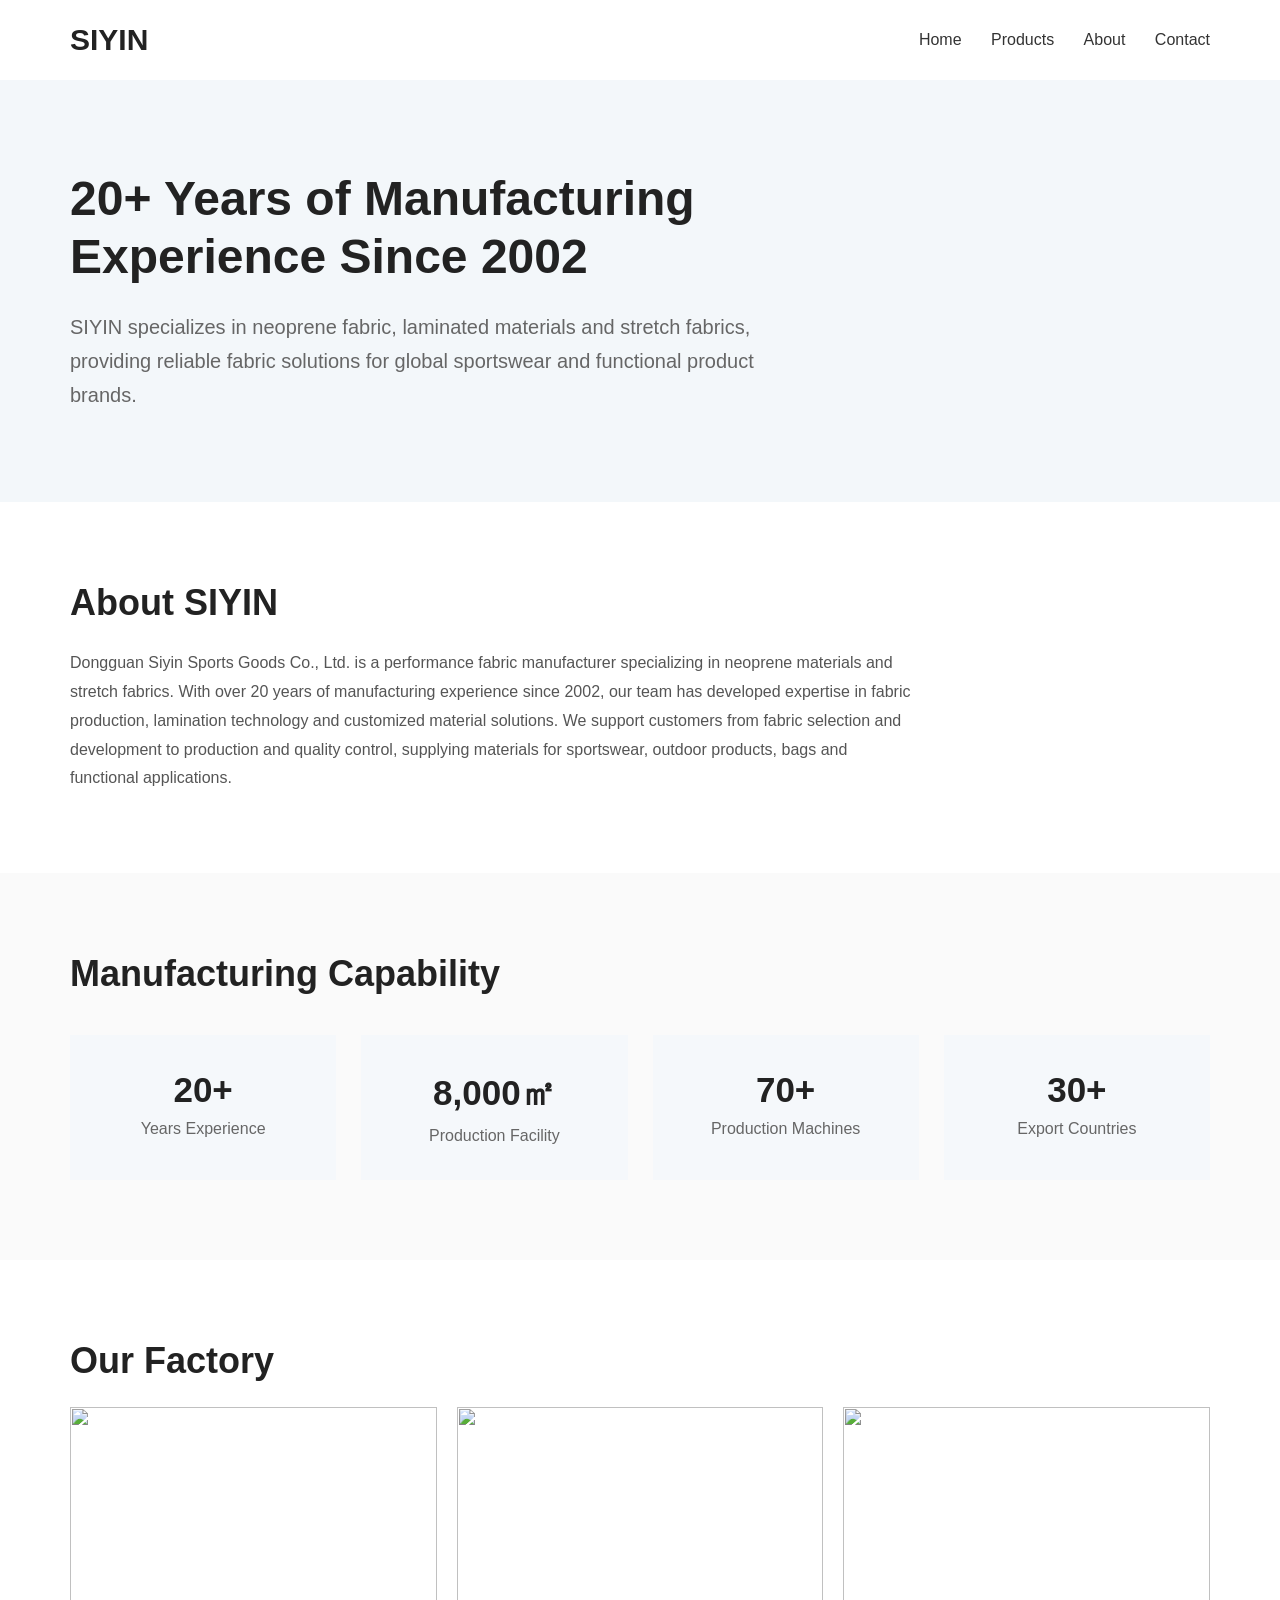
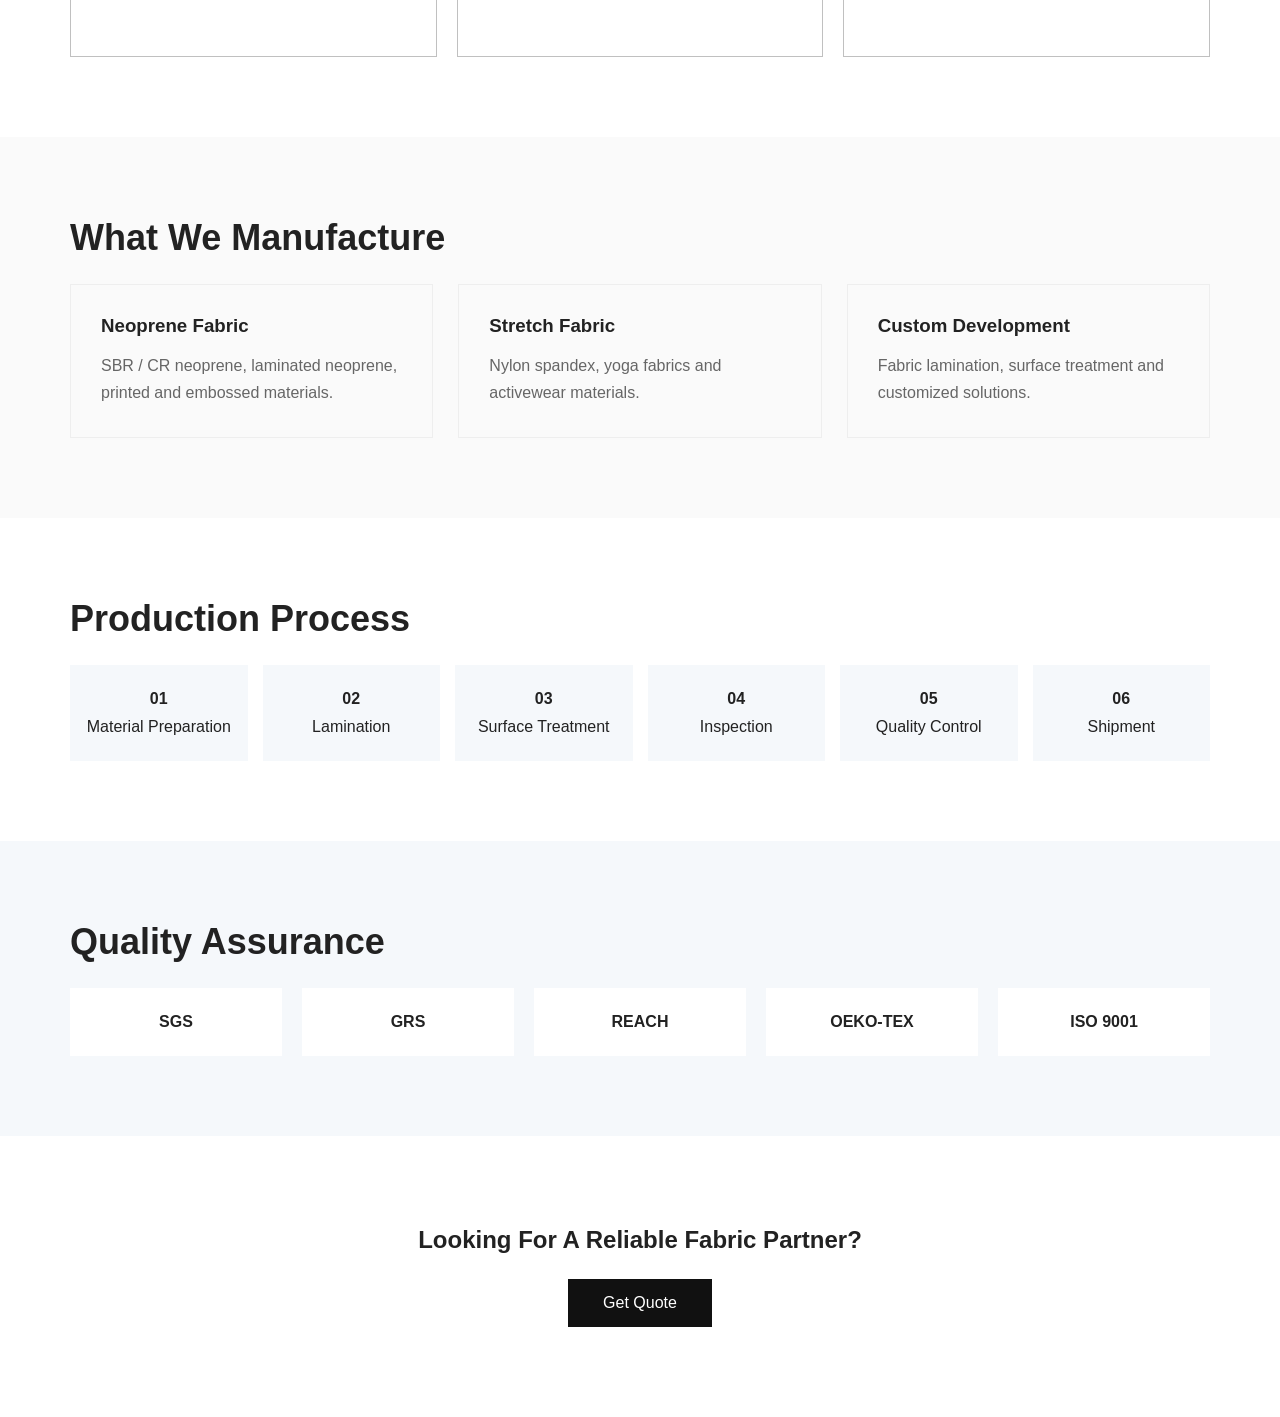
==== about.html @ 76ea2c85 "Add About page with company details and styling This file contains the HTML structure and styling fo" ====
<!DOCTYPE html>
<html lang="en">

<head>

<meta charset="UTF-8">

<meta name="viewport" content="width=device-width, initial-scale=1.0">


<title>
About SIYIN | 20+ Years Fabric Manufacturing Experience Since 2002
</title>


<meta name="description" content="
SIYIN is a performance fabric manufacturer with 20+ years manufacturing experience since 2002, specializing in neoprene fabric, laminated materials and stretch fabrics.
">


<style>


*{
margin:0;
padding:0;
box-sizing:border-box;
font-family:Arial,Helvetica,sans-serif;
}


body{
color:#222;
background:#fff;
}



.container{

max-width:1200px;
margin:auto;
padding:0 30px;

}



/* Header */


header{

height:80px;
display:flex;
align-items:center;
justify-content:space-between;

}


.logo{

font-size:30px;
font-weight:bold;

}


nav a{

margin-left:25px;
text-decoration:none;
color:#333;

}



/* Hero */


.hero{

background:#f3f7fa;
padding:90px 0;

}


.hero h1{

font-size:48px;
max-width:850px;
line-height:1.2;

}


.hero p{

font-size:20px;
color:#666;
margin-top:25px;
max-width:750px;
line-height:1.7;

}



/* Section */


.section{

padding:80px 0;

}


.title{

font-size:36px;
margin-bottom:25px;

}


.text{

color:#555;
line-height:1.8;
max-width:850px;

}



/* Numbers */


.number-grid{

display:grid;
grid-template-columns:repeat(4,1fr);
gap:25px;
margin-top:40px;

}


.number{

background:#f5f8fb;
padding:35px;
text-align:center;

}


.number h3{

font-size:35px;

}


.number p{

color:#666;
margin-top:10px;

}



/* Capability */


.grid{

display:grid;
grid-template-columns:repeat(3,1fr);
gap:25px;

}


.card{

border:1px solid #eee;
padding:30px;

}


.card h3{

margin-bottom:15px;

}


.card p{

color:#666;
line-height:1.7;

}



/* Process */


.process{

display:grid;
grid-template-columns:repeat(6,1fr);
gap:15px;

}


.step{

background:#f5f8fb;
padding:25px 15px;
text-align:center;

}



.step span{

font-weight:bold;
display:block;
margin-bottom:10px;

}



/* Quality */


.quality{

background:#f5f8fb;

}


.cert-grid{

display:grid;
grid-template-columns:repeat(5,1fr);
gap:20px;

}


.cert{

background:white;
padding:25px;
text-align:center;
font-weight:bold;

}



/* Factory images */


.factory-images{

display:grid;
grid-template-columns:repeat(3,1fr);
gap:20px;

}


.factory-images img{

width:100%;
height:250px;
object-fit:cover;

}



/* CTA */


.cta{

text-align:center;
padding:90px 0;

}


.btn{

display:inline-block;
background:#111;
color:white;
padding:15px 35px;
text-decoration:none;
margin-top:25px;

}




@media(max-width:768px){


.hero h1{

font-size:34px;

}


.number-grid,
.grid,
.process,
.cert-grid,
.factory-images{

grid-template-columns:1fr;

}


nav{

display:none;

}


}



</style>


</head>



<body>




<header class="container">


<div class="logo">
SIYIN
</div>


<nav>

<a href="index.html">
Home
</a>


<a href="products.html">
Products
</a>


<a href="about.html">
About
</a>


<a href="#">
Contact
</a>


</nav>


</header>







<!-- HERO -->


<section class="hero">


<div class="container">


<h1>
20+ Years of Manufacturing Experience Since 2002
</h1>


<p>

SIYIN specializes in neoprene fabric, laminated materials and stretch fabrics, providing reliable fabric solutions for global sportswear and functional product brands.

</p>


</div>


</section>







<!-- COMPANY -->


<section class="section">


<div class="container">


<h2 class="title">
About SIYIN
</h2>


<p class="text">

Dongguan Siyin Sports Goods Co., Ltd. is a performance fabric manufacturer specializing in neoprene materials and stretch fabrics.

With over 20 years of manufacturing experience since 2002, our team has developed expertise in fabric production, lamination technology and customized material solutions.

We support customers from fabric selection and development to production and quality control, supplying materials for sportswear, outdoor products, bags and functional applications.

</p>


</div>


</section>








<!-- FACTORY DATA -->


<section class="section" style="background:#fafafa;">


<div class="container">


<h2 class="title">
Manufacturing Capability
</h2>


<div class="number-grid">


<div class="number">

<h3>
20+
</h3>

<p>
Years Experience
</p>

</div>



<div class="number">

<h3>
8,000㎡
</h3>

<p>
Production Facility
</p>

</div>



<div class="number">

<h3>
70+
</h3>

<p>
Production Machines
</p>

</div>



<div class="number">

<h3>
30+
</h3>

<p>
Export Countries
</p>

</div>



</div>


</div>


</section>







<!-- FACTORY PHOTOS -->


<section class="section">


<div class="container">


<h2 class="title">
Our Factory
</h2>


<div class="factory-images">


<img src="images/factory-1.jpg">


<img src="images/factory-2.jpg">


<img src="images/factory-3.jpg">


</div>


</div>


</section>







<!-- PRODUCTS -->


<section class="section" style="background:#fafafa;">


<div class="container">


<h2 class="title">
What We Manufacture
</h2>



<div class="grid">


<div class="card">


<h3>
Neoprene Fabric
</h3>


<p>

SBR / CR neoprene, laminated neoprene, printed and embossed materials.

</p>


</div>



<div class="card">


<h3>
Stretch Fabric
</h3>


<p>

Nylon spandex, yoga fabrics and activewear materials.

</p>


</div>



<div class="card">


<h3>
Custom Development
</h3>


<p>

Fabric lamination, surface treatment and customized solutions.

</p>


</div>



</div>


</div>


</section>








<!-- PROCESS -->


<section class="section">


<div class="container">


<h2 class="title">
Production Process
</h2>



<div class="process">


<div class="step">

<span>01</span>

Material Preparation

</div>



<div class="step">

<span>02</span>

Lamination

</div>



<div class="step">

<span>03</span>

Surface Treatment

</div>



<div class="step">

<span>04</span>

Inspection

</div>



<div class="step">

<span>05</span>

Quality Control

</div>



<div class="step">

<span>06</span>

Shipment

</div>



</div>


</div>


</section>







<!-- QUALITY -->


<section class="section quality">


<div class="container">


<h2 class="title">
Quality Assurance
</h2>


<div class="cert-grid">


<div class="cert">
SGS
</div>


<div class="cert">
GRS
</div>


<div class="cert">
REACH
</div>


<div class="cert">
OEKO-TEX
</div>


<div class="cert">
ISO 9001
</div>


</div>


</div>


</section>








<section class="cta">


<h2>
Looking For A Reliable Fabric Partner?
</h2>


<a class="btn" href="#">
Get Quote
</a>


</section>





</body>

</html>
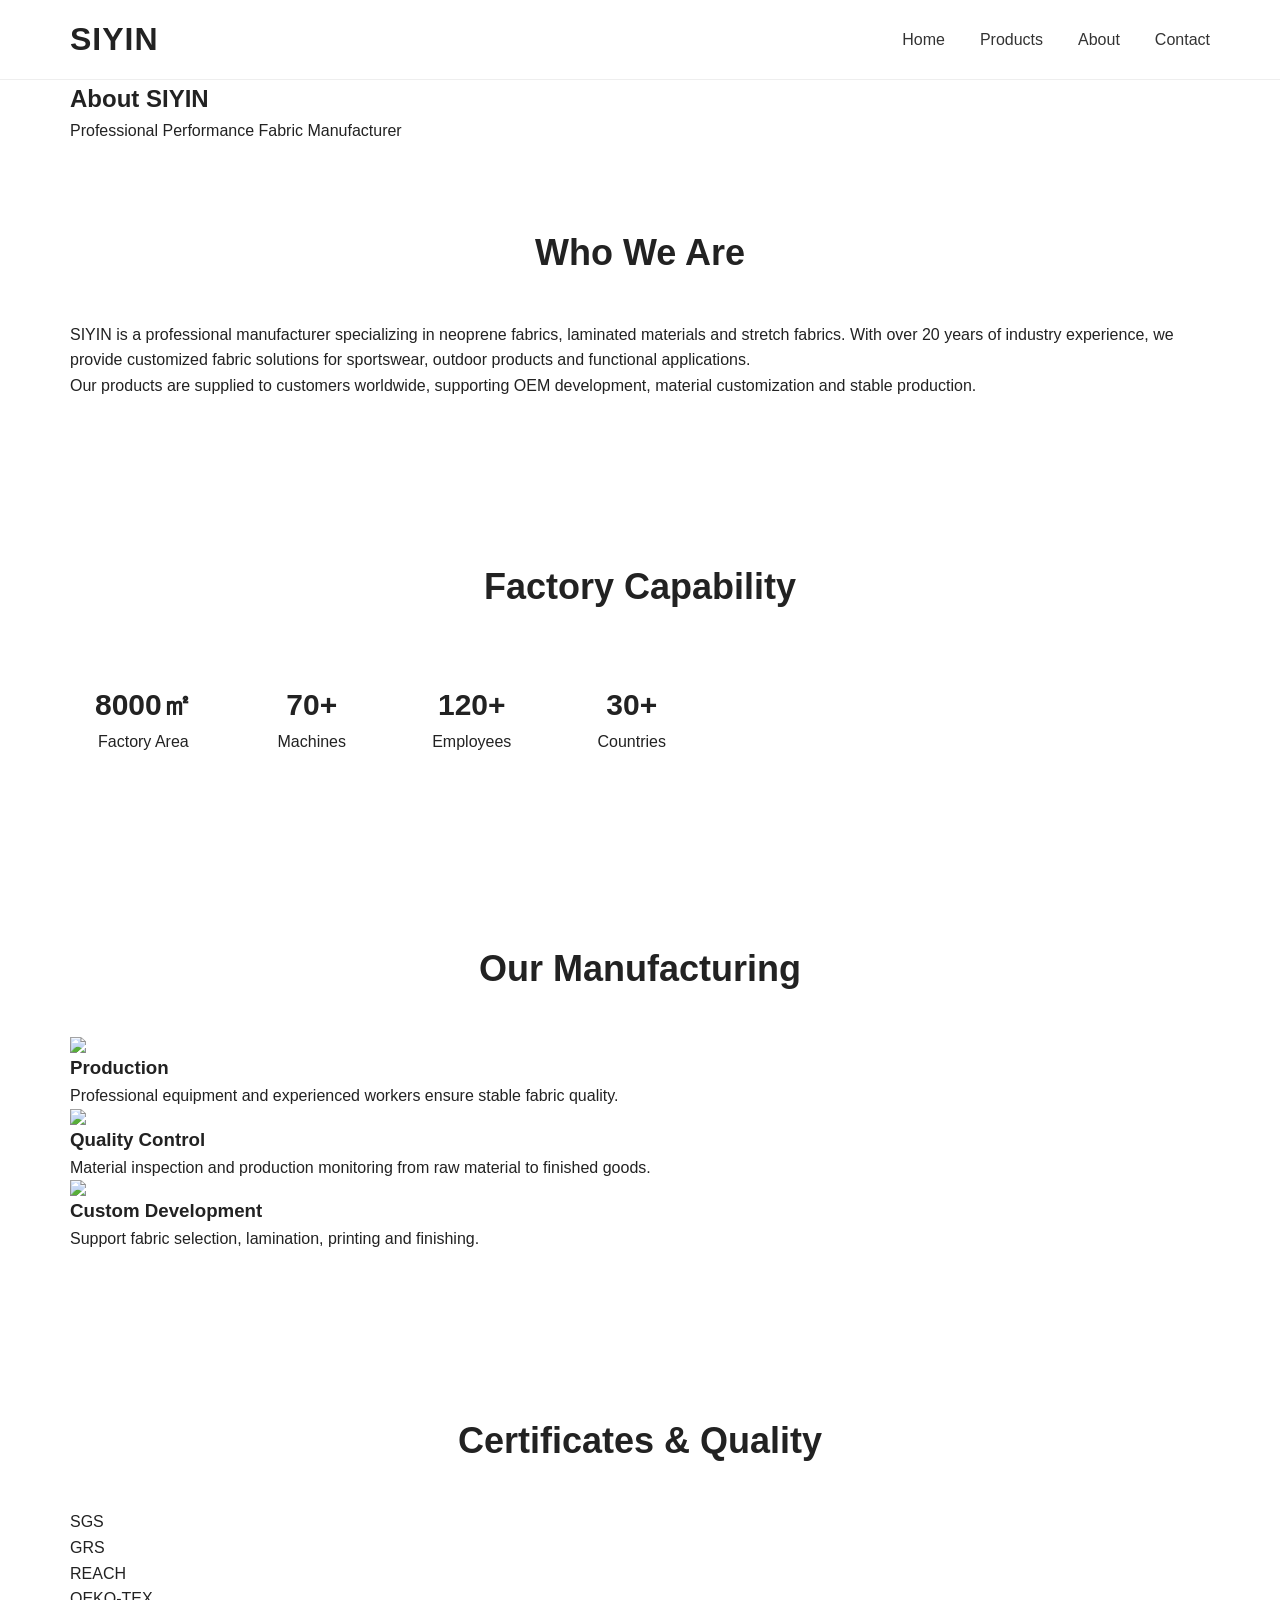
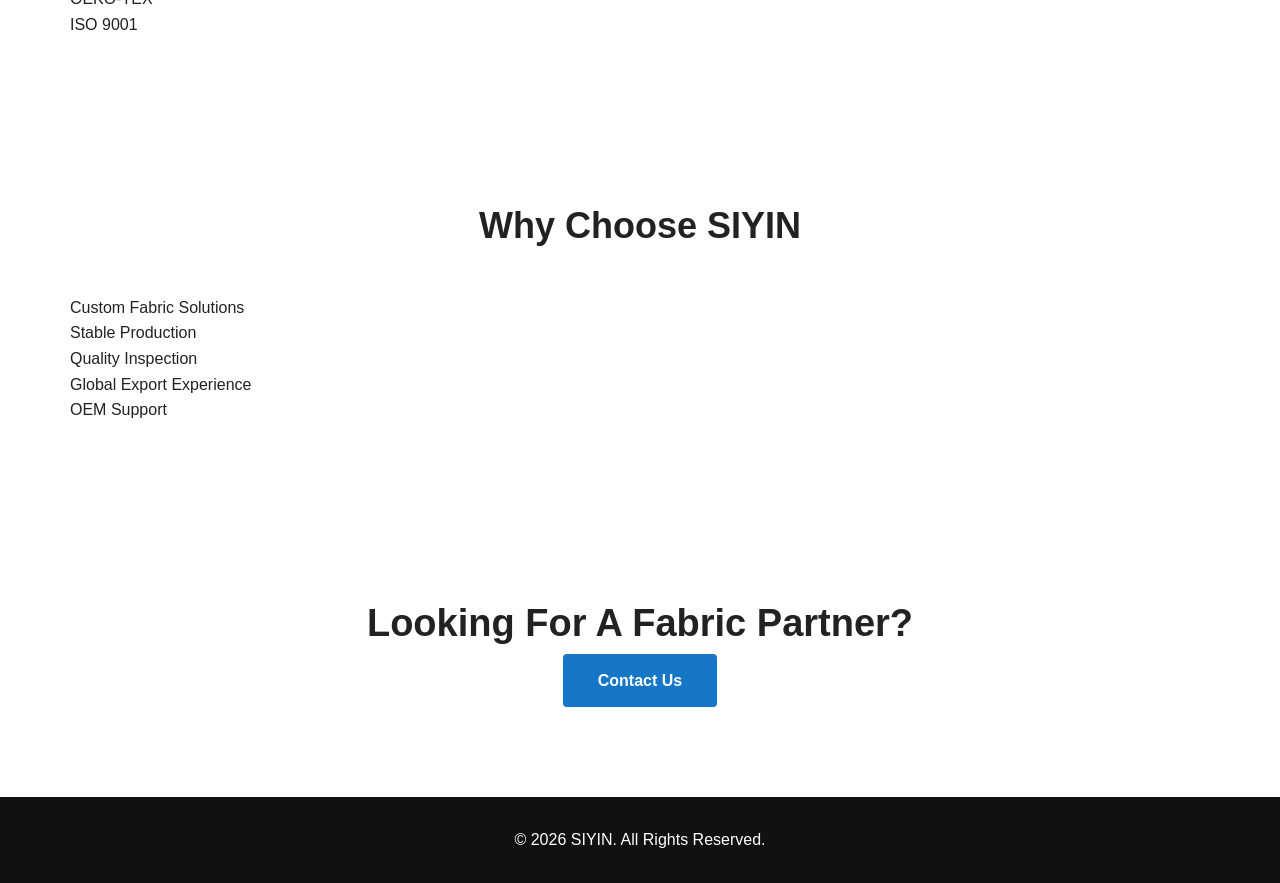
==== commit 8bee7306: "Revise title and content for about.html Updated the title and meta description for clarity and brand" ====
--- a/about.html
+++ b/about.html
@@ -9,350 +9,16 @@
 
 
 <title>
-About SIYIN | 20+ Years Fabric Manufacturing Experience Since 2002
+About SIYIN | Performance Fabric Manufacturer
 </title>
 
 
 <meta name="description" content="
-SIYIN is a performance fabric manufacturer with 20+ years manufacturing experience since 2002, specializing in neoprene fabric, laminated materials and stretch fabrics.
+SIYIN is a professional neoprene and stretch fabric manufacturer with factory capabilities, quality control and OEM experience.
 ">
 
 
-<style>
-
-
-*{
-margin:0;
-padding:0;
-box-sizing:border-box;
-font-family:Arial,Helvetica,sans-serif;
-}
-
-
-body{
-color:#222;
-background:#fff;
-}
-
-
-
-.container{
-
-max-width:1200px;
-margin:auto;
-padding:0 30px;
-
-}
-
-
-
-/* Header */
-
-
-header{
-
-height:80px;
-display:flex;
-align-items:center;
-justify-content:space-between;
-
-}
-
-
-.logo{
-
-font-size:30px;
-font-weight:bold;
-
-}
-
-
-nav a{
-
-margin-left:25px;
-text-decoration:none;
-color:#333;
-
-}
-
-
-
-/* Hero */
-
-
-.hero{
-
-background:#f3f7fa;
-padding:90px 0;
-
-}
-
-
-.hero h1{
-
-font-size:48px;
-max-width:850px;
-line-height:1.2;
-
-}
-
-
-.hero p{
-
-font-size:20px;
-color:#666;
-margin-top:25px;
-max-width:750px;
-line-height:1.7;
-
-}
-
-
-
-/* Section */
-
-
-.section{
-
-padding:80px 0;
-
-}
-
-
-.title{
-
-font-size:36px;
-margin-bottom:25px;
-
-}
-
-
-.text{
-
-color:#555;
-line-height:1.8;
-max-width:850px;
-
-}
-
-
-
-/* Numbers */
-
-
-.number-grid{
-
-display:grid;
-grid-template-columns:repeat(4,1fr);
-gap:25px;
-margin-top:40px;
-
-}
-
-
-.number{
-
-background:#f5f8fb;
-padding:35px;
-text-align:center;
-
-}
-
-
-.number h3{
-
-font-size:35px;
-
-}
-
-
-.number p{
-
-color:#666;
-margin-top:10px;
-
-}
-
-
-
-/* Capability */
-
-
-.grid{
-
-display:grid;
-grid-template-columns:repeat(3,1fr);
-gap:25px;
-
-}
-
-
-.card{
-
-border:1px solid #eee;
-padding:30px;
-
-}
-
-
-.card h3{
-
-margin-bottom:15px;
-
-}
-
-
-.card p{
-
-color:#666;
-line-height:1.7;
-
-}
-
-
-
-/* Process */
-
-
-.process{
-
-display:grid;
-grid-template-columns:repeat(6,1fr);
-gap:15px;
-
-}
-
-
-.step{
-
-background:#f5f8fb;
-padding:25px 15px;
-text-align:center;
-
-}
-
-
-
-.step span{
-
-font-weight:bold;
-display:block;
-margin-bottom:10px;
-
-}
-
-
-
-/* Quality */
-
-
-.quality{
-
-background:#f5f8fb;
-
-}
-
-
-.cert-grid{
-
-display:grid;
-grid-template-columns:repeat(5,1fr);
-gap:20px;
-
-}
-
-
-.cert{
-
-background:white;
-padding:25px;
-text-align:center;
-font-weight:bold;
-
-}
-
-
-
-/* Factory images */
-
-
-.factory-images{
-
-display:grid;
-grid-template-columns:repeat(3,1fr);
-gap:20px;
-
-}
-
-
-.factory-images img{
-
-width:100%;
-height:250px;
-object-fit:cover;
-
-}
-
-
-
-/* CTA */
-
-
-.cta{
-
-text-align:center;
-padding:90px 0;
-
-}
-
-
-.btn{
-
-display:inline-block;
-background:#111;
-color:white;
-padding:15px 35px;
-text-decoration:none;
-margin-top:25px;
-
-}
-
-
-
-
-@media(max-width:768px){
-
-
-.hero h1{
-
-font-size:34px;
-
-}
-
-
-.number-grid,
-.grid,
-.process,
-.cert-grid,
-.factory-images{
-
-grid-template-columns:1fr;
-
-}
-
-
-nav{
-
-display:none;
-
-}
-
-
-}
-
-
-
-</style>
+<link rel="stylesheet" href="css/style.css">
 
 
 </head>
@@ -363,8 +29,9 @@
 
 
 
-
-<header class="container">
+<header>
+
+<div class="container header">
 
 
 <div class="logo">
@@ -389,7 +56,7 @@
 </a>
 
 
-<a href="#">
+<a href="contact.html">
 Contact
 </a>
 
@@ -397,6 +64,8 @@
 </nav>
 
 
+</div>
+
 </header>
 
 
@@ -405,39 +74,37 @@
 
 
 
-<!-- HERO -->
-
-
-<section class="hero">
+<!-- Banner -->
+
+
+<section class="page-banner">
 
 
 <div class="container">
 
 
 <h1>
-20+ Years of Manufacturing Experience Since 2002
+About SIYIN
 </h1>
 
 
 <p>
-
-SIYIN specializes in neoprene fabric, laminated materials and stretch fabrics, providing reliable fabric solutions for global sportswear and functional product brands.
-
-</p>
-
-
-</div>
-
-
-</section>
-
-
-
-
-
-
-
-<!-- COMPANY -->
+Professional Performance Fabric Manufacturer
+</p>
+
+
+</div>
+
+
+</section>
+
+
+
+
+
+
+
+<!-- Company Introduction -->
 
 
 <section class="section">
@@ -446,252 +113,293 @@
 <div class="container">
 
 
-<h2 class="title">
-About SIYIN
+<h2>
+Who We Are
 </h2>
 
 
-<p class="text">
-
-Dongguan Siyin Sports Goods Co., Ltd. is a performance fabric manufacturer specializing in neoprene materials and stretch fabrics.
-
-With over 20 years of manufacturing experience since 2002, our team has developed expertise in fabric production, lamination technology and customized material solutions.
-
-We support customers from fabric selection and development to production and quality control, supplying materials for sportswear, outdoor products, bags and functional applications.
-
-</p>
-
-
-</div>
-
-
-</section>
-
-
-
-
-
-
-
-
-<!-- FACTORY DATA -->
-
-
-<section class="section" style="background:#fafafa;">
+
+<p>
+
+SIYIN is a professional manufacturer specializing in
+neoprene fabrics, laminated materials and stretch fabrics.
+
+With over 20 years of industry experience,
+we provide customized fabric solutions for sportswear,
+outdoor products and functional applications.
+
+</p>
+
+
+
+<p>
+
+Our products are supplied to customers worldwide,
+supporting OEM development, material customization
+and stable production.
+
+</p>
+
+
+
+</div>
+
+
+</section>
+
+
+
+
+
+
+
+
+<!-- Factory -->
+
+
+<section class="gray section">
 
 
 <div class="container">
 
 
-<h2 class="title">
-Manufacturing Capability
+<h2>
+Factory Capability
 </h2>
 
 
-<div class="number-grid">
-
-
-<div class="number">
+
+<div class="numbers">
+
+
+<div>
+
+<strong>
+8000㎡
+</strong>
+
+Factory Area
+
+</div>
+
+
+
+
+<div>
+
+<strong>
+70+
+</strong>
+
+Machines
+
+</div>
+
+
+
+
+
+<div>
+
+<strong>
+120+
+</strong>
+
+Employees
+
+</div>
+
+
+
+
+
+<div>
+
+<strong>
+30+
+</strong>
+
+Countries
+
+</div>
+
+
+
+</div>
+
+
+</div>
+
+
+</section>
+
+
+
+
+
+
+
+
+<!-- Production -->
+
+
+<section class="section">
+
+
+<div class="container">
+
+
+<h2>
+Our Manufacturing
+
+</h2>
+
+
+<div class="factory-grid">
+
+
+<div>
+
+<img src="images/factory.jpg">
 
 <h3>
-20+
+Production
+
 </h3>
 
 <p>
-Years Experience
-</p>
-
-</div>
-
-
-
-<div class="number">
+
+Professional equipment and experienced workers
+ensure stable fabric quality.
+
+</p>
+
+</div>
+
+
+
+
+
+<div>
+
+<img src="images/qc.jpg">
 
 <h3>
-8,000㎡
+Quality Control
+
 </h3>
 
-<p>
-Production Facility
-</p>
-
-</div>
-
-
-
-<div class="number">
-
-<h3>
-70+
-</h3>
-
-<p>
-Production Machines
-</p>
-
-</div>
-
-
-
-<div class="number">
-
-<h3>
-30+
-</h3>
-
-<p>
-Export Countries
-</p>
-
-</div>
-
-
-
-</div>
-
-
-</div>
-
-
-</section>
-
-
-
-
-
-
-
-<!-- FACTORY PHOTOS -->
-
-
-<section class="section">
-
-
-<div class="container">
-
-
-<h2 class="title">
-Our Factory
-</h2>
-
-
-<div class="factory-images">
-
-
-<img src="images/factory-1.jpg">
-
-
-<img src="images/factory-2.jpg">
-
-
-<img src="images/factory-3.jpg">
-
-
-</div>
-
-
-</div>
-
-
-</section>
-
-
-
-
-
-
-
-<!-- PRODUCTS -->
-
-
-<section class="section" style="background:#fafafa;">
-
-
-<div class="container">
-
-
-<h2 class="title">
-What We Manufacture
-</h2>
-
-
-
-<div class="grid">
-
-
-<div class="card">
-
-
-<h3>
-Neoprene Fabric
-</h3>
-
-
-<p>
-
-SBR / CR neoprene, laminated neoprene, printed and embossed materials.
-
-</p>
-
-
-</div>
-
-
-
-<div class="card">
-
-
-<h3>
-Stretch Fabric
-</h3>
-
-
-<p>
-
-Nylon spandex, yoga fabrics and activewear materials.
-
-</p>
-
-
-</div>
-
-
-
-<div class="card">
+
+<p>
+
+Material inspection and production monitoring
+from raw material to finished goods.
+
+</p>
+
+
+</div>
+
+
+
+
+
+<div>
+
+<img src="images/sample.jpg">
 
 
 <h3>
 Custom Development
+
 </h3>
 
 
 <p>
 
-Fabric lamination, surface treatment and customized solutions.
-
-</p>
-
-
-</div>
-
-
-
-</div>
-
-
-</div>
-
-
-</section>
-
-
-
-
-
-
-
-
-<!-- PROCESS -->
+Support fabric selection,
+lamination, printing and finishing.
+
+</p>
+
+
+</div>
+
+
+
+</div>
+
+
+</div>
+
+
+</section>
+
+
+
+
+
+
+
+
+<!-- Certifications -->
+
+
+<section class="gray section">
+
+
+<div class="container">
+
+
+<h2>
+Certificates & Quality
+</h2>
+
+
+<div class="cert-grid">
+
+
+<div>
+SGS
+</div>
+
+
+<div>
+GRS
+</div>
+
+
+<div>
+REACH
+</div>
+
+
+<div>
+OEKO-TEX
+</div>
+
+
+<div>
+ISO 9001
+</div>
+
+
+</div>
+
+
+
+</div>
+
+
+</section>
+
+
+
+
+
+
+
+<!-- Why Choose -->
 
 
 <section class="section">
@@ -700,156 +408,78 @@
 <div class="container">
 
 
-<h2 class="title">
-Production Process
+<h2>
+Why Choose SIYIN
 </h2>
 
 
 
-<div class="process">
-
-
-<div class="step">
-
-<span>01</span>
-
-Material Preparation
-
-</div>
-
-
-
-<div class="step">
-
-<span>02</span>
-
-Lamination
-
-</div>
-
-
-
-<div class="step">
-
-<span>03</span>
-
-Surface Treatment
-
-</div>
-
-
-
-<div class="step">
-
-<span>04</span>
-
-Inspection
-
-</div>
-
-
-
-<div class="step">
-
-<span>05</span>
-
-Quality Control
-
-</div>
-
-
-
-<div class="step">
-
-<span>06</span>
-
-Shipment
-
-</div>
-
-
-
-</div>
-
-
-</div>
-
-
-</section>
-
-
-
-
-
-
-
-<!-- QUALITY -->
-
-
-<section class="section quality">
-
-
-<div class="container">
-
-
-<h2 class="title">
-Quality Assurance
+<div class="feature-grid">
+
+
+<div>
+
+Custom Fabric Solutions
+
+</div>
+
+
+<div>
+
+Stable Production
+
+</div>
+
+
+<div>
+
+Quality Inspection
+
+</div>
+
+
+<div>
+
+Global Export Experience
+
+</div>
+
+
+<div>
+
+OEM Support
+
+</div>
+
+
+
+</div>
+
+
+
+</div>
+
+
+</section>
+
+
+
+
+
+
+
+<section class="cta">
+
+
+<h2>
+Looking For A Fabric Partner?
 </h2>
 
 
-<div class="cert-grid">
-
-
-<div class="cert">
-SGS
-</div>
-
-
-<div class="cert">
-GRS
-</div>
-
-
-<div class="cert">
-REACH
-</div>
-
-
-<div class="cert">
-OEKO-TEX
-</div>
-
-
-<div class="cert">
-ISO 9001
-</div>
-
-
-</div>
-
-
-</div>
-
-
-</section>
-
-
-
-
-
-
-
-
-<section class="cta">
-
-
-<h2>
-Looking For A Reliable Fabric Partner?
-</h2>
-
-
-<a class="btn" href="#">
-Get Quote
+<a href="contact.html" class="btn">
+
+Contact Us
+
 </a>
 
 
@@ -859,6 +489,19 @@
 
 
 
+
+
+<footer>
+
+<p>
+© 2026 SIYIN. All Rights Reserved.
+</p>
+
+</footer>
+
+
+
 </body>
 
+
 </html>
--- a/css/style.css
+++ b/css/style.css
@@ -0,0 +1,588 @@
+*{
+    margin:0;
+    padding:0;
+    box-sizing:border-box;
+}
+
+
+body{
+    font-family:Arial, Helvetica, sans-serif;
+    color:#222;
+    background:#fff;
+    line-height:1.6;
+}
+
+
+img{
+    max-width:100%;
+    display:block;
+}
+
+
+a{
+    text-decoration:none;
+    color:inherit;
+}
+
+
+.container{
+    max-width:1200px;
+    margin:auto;
+    padding:0 30px;
+}
+
+
+
+/* =================
+Header
+================= */
+
+
+header{
+    height:80px;
+    border-bottom:1px solid #eee;
+    background:white;
+}
+
+
+.header{
+    height:100%;
+    display:flex;
+    justify-content:space-between;
+    align-items:center;
+}
+
+
+.logo{
+    font-size:32px;
+    font-weight:700;
+    letter-spacing:1px;
+}
+
+
+
+nav{
+    display:flex;
+    align-items:center;
+    gap:35px;
+}
+
+
+nav>a,
+.dropdown>a{
+    font-size:16px;
+    color:#333;
+}
+
+
+nav a:hover{
+    color:#1677c8;
+}
+
+
+
+/* =================
+Dropdown
+================= */
+
+
+.dropdown{
+    position:relative;
+}
+
+
+.menu{
+
+    position:absolute;
+    top:35px;
+    left:-40px;
+
+    width:420px;
+
+    background:#fff;
+
+    border:1px solid #eee;
+
+    padding:20px;
+
+    display:none;
+
+    box-shadow:0 10px 30px rgba(0,0,0,.08);
+
+    z-index:20;
+
+}
+
+
+.dropdown:hover .menu{
+    display:block;
+}
+
+
+
+.menu a{
+
+    display:flex;
+
+    gap:18px;
+
+    padding:15px;
+
+    border-radius:8px;
+
+}
+
+
+
+.menu a:hover{
+
+    background:#f5f8fb;
+
+}
+
+
+
+.menu img{
+
+    width:80px;
+
+    height:80px;
+
+    object-fit:cover;
+
+}
+
+
+
+.menu h4{
+
+    font-size:18px;
+
+}
+
+
+.menu p{
+
+    font-size:14px;
+
+    color:#777;
+
+}
+
+
+
+
+
+/* =================
+Hero
+================= */
+
+
+.hero{
+
+    background:#f4f8fb;
+
+    padding:90px 0;
+
+}
+
+
+
+.hero-content{
+
+    display:grid;
+
+    grid-template-columns:1fr 1fr;
+
+    align-items:center;
+
+    gap:60px;
+
+}
+
+
+
+.hero h1{
+
+    font-size:52px;
+
+    line-height:1.15;
+
+    margin-bottom:25px;
+
+}
+
+
+
+.hero p{
+
+    font-size:20px;
+
+    color:#666;
+
+    margin-bottom:35px;
+
+}
+
+
+
+.hero-image img{
+
+    border-radius:8px;
+
+}
+
+
+
+
+
+/* Button */
+
+
+.btn{
+
+    display:inline-block;
+
+    background:#1677c8;
+
+    color:white;
+
+    padding:14px 35px;
+
+    border-radius:4px;
+
+    font-weight:600;
+
+}
+
+
+.btn:hover{
+
+    background:#095fa8;
+
+}
+
+
+
+
+
+/* =================
+Sections
+================= */
+
+
+.section{
+
+    padding:80px 0;
+
+}
+
+
+
+.section h2,
+.about-mini h2{
+
+    font-size:36px;
+
+    margin-bottom:40px;
+
+    text-align:center;
+
+}
+
+
+
+
+
+/* =================
+Products
+================= */
+
+
+.product-grid{
+
+    display:grid;
+
+    grid-template-columns:repeat(2,1fr);
+
+    gap:40px;
+
+}
+
+
+
+.product-card{
+
+    border:1px solid #eee;
+
+    background:white;
+
+    padding-bottom:30px;
+
+    transition:.3s;
+
+}
+
+
+
+.product-card:hover{
+
+    transform:translateY(-5px);
+
+    box-shadow:0 10px 30px rgba(0,0,0,.08);
+
+}
+
+
+
+.product-card img{
+
+    width:100%;
+
+    height:350px;
+
+    object-fit:cover;
+
+}
+
+
+
+.product-card h3{
+
+    font-size:26px;
+
+    padding:25px 30px 10px;
+
+}
+
+
+
+.product-card p{
+
+    color:#666;
+
+    padding:0 30px;
+
+}
+
+
+
+.product-card a{
+
+    display:block;
+
+    padding:20px 30px 0;
+
+    color:#1677c8;
+
+    font-weight:bold;
+
+}
+
+
+
+
+
+/* =================
+About Mini
+================= */
+
+
+.about-mini{
+
+    background:#f5f8fb;
+
+    padding:70px 0;
+
+}
+
+
+
+.about-mini .container{
+
+    display:flex;
+
+    justify-content:space-between;
+
+    align-items:center;
+
+    gap:60px;
+
+}
+
+
+
+.about-mini p{
+
+    max-width:600px;
+
+    color:#555;
+
+}
+
+
+
+.numbers{
+
+    display:flex;
+
+    gap:30px;
+
+}
+
+
+
+.numbers div{
+
+    background:white;
+
+    padding:25px;
+
+    text-align:center;
+
+    min-width:130px;
+
+}
+
+
+
+.numbers strong{
+
+    display:block;
+
+    font-size:30px;
+
+}
+
+
+
+
+
+/* =================
+CTA
+================= */
+
+
+.cta{
+
+    text-align:center;
+
+    padding:90px 20px;
+
+}
+
+
+
+.cta h2{
+
+    font-size:38px;
+
+}
+
+
+
+.cta p{
+
+    color:#666;
+
+    margin:20px 0 30px;
+
+}
+
+
+
+
+
+/* Footer */
+
+
+footer{
+
+    background:#111;
+
+    color:white;
+
+    padding:30px;
+
+    text-align:center;
+
+}
+
+
+
+
+
+
+
+/* =================
+Mobile
+================= */
+
+
+@media(max-width:768px){
+
+
+.container{
+
+    padding:0 20px;
+
+}
+
+
+
+nav{
+
+    display:none;
+
+}
+
+
+
+.hero-content{
+
+    grid-template-columns:1fr;
+
+}
+
+
+
+.hero h1{
+
+    font-size:36px;
+
+}
+
+
+
+.product-grid{
+
+    grid-template-columns:1fr;
+
+}
+
+
+
+.product-card img{
+
+    height:260px;
+
+}
+
+
+
+.about-mini .container{
+
+    flex-direction:column;
+
+}
+
+
+
+.numbers{
+
+    flex-direction:column;
+
+}
+
+
+}
